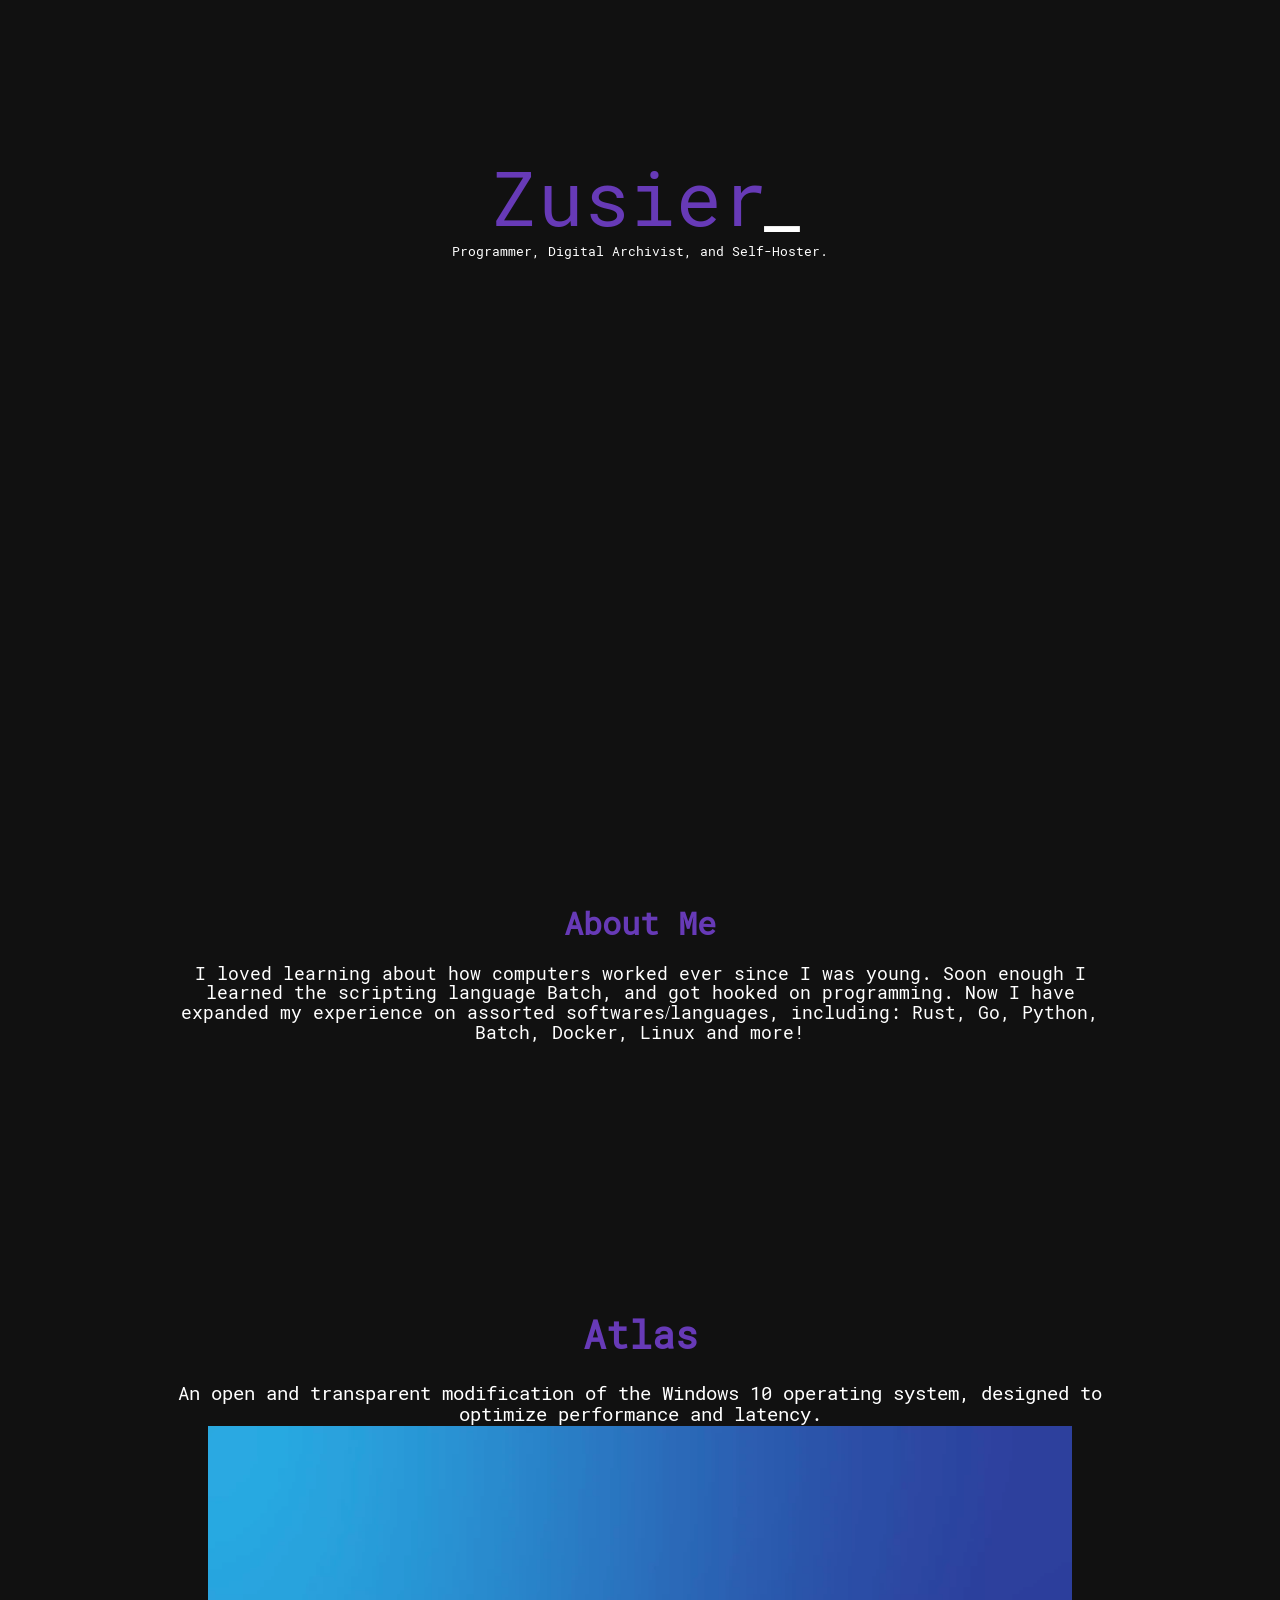
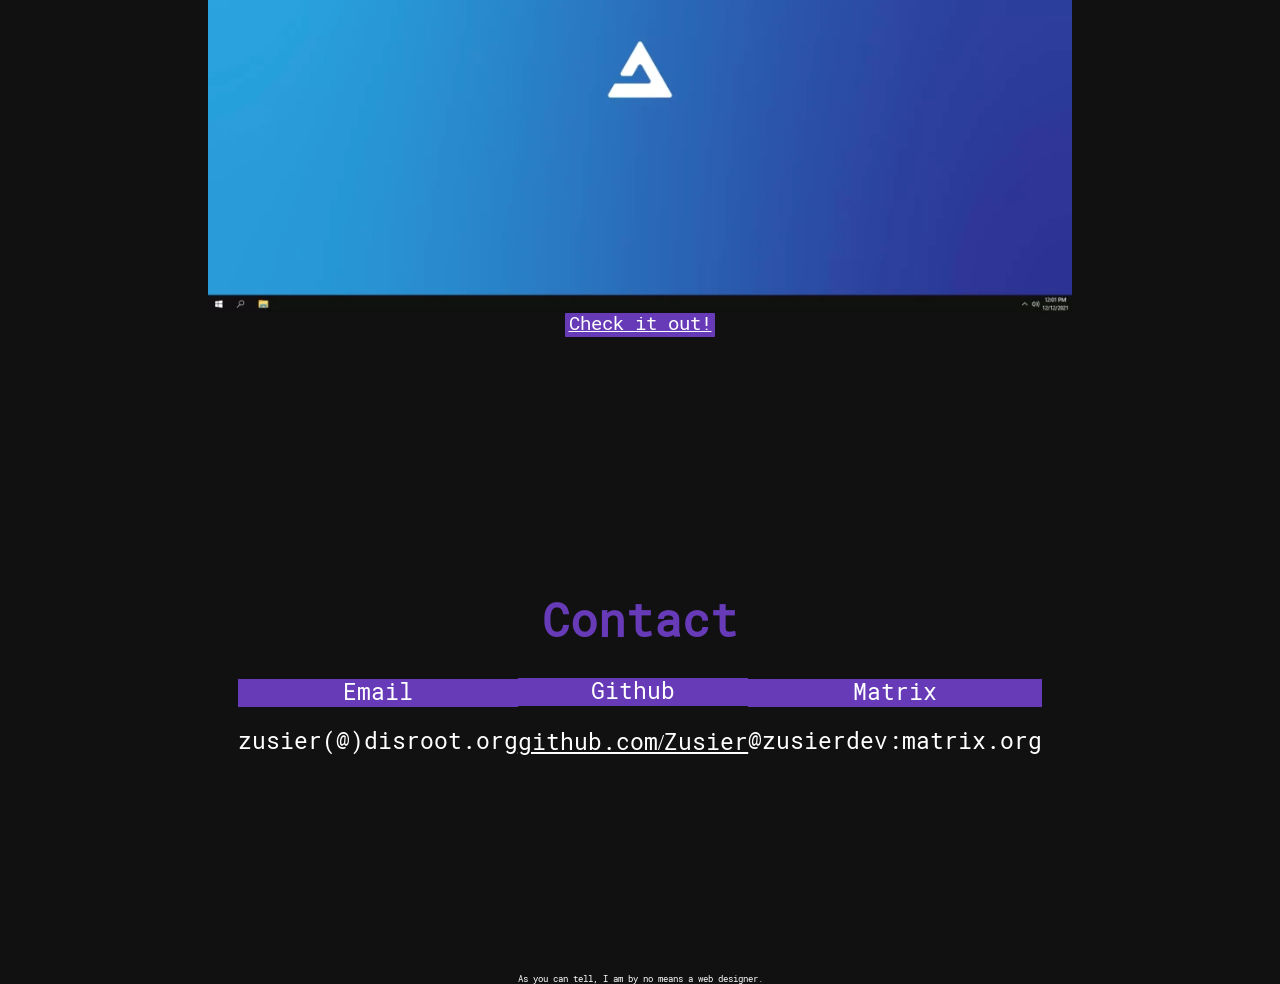
==== index.html @ 77bab75e "Fix preload" ====
<!DOCTYPE html>
<html lang="en" style="--font: 'roboto_monoregular'">
<html>
<head>
    <meta charset="utf-8">
    <meta name="viewport" content="width=device-width, initial-scale=1" />
    <title>Zusier</title>
    <link rel="preload" href="/roboto_mono_regular-webfont.woff2" as="font" type="font/woff2">
    <link rel="stylesheet" href="assets/style.css">
    <script src="assets/cursor.min.js"></script>
    <link rel="icon" type="image/png" sizes="16x16"  href="/favicon-16x16.png">
</head>
<body>
    <t1>
        <div class='console-container'><span id='t1text'></span>
            <div class='consoleunderscore' id='console' style="display: none;">&#95;</div>
            <script src="assets/cursor.min.js"></script>
            <noscript>
                <t1text style="color: #673ab7">Zusier</t1text>
            </noscript>
            <br>
            <descriptiont>Programmer, Digital Archivist, and Self-Hoster.</descriptiont>
        </div>
    </t1>
    <t2>
        <div id="about" class="about">
                <h1 class="about-title">About Me</h1>
                <description>I loved learning about how computers worked ever since I was young. Soon enough I learned
                    the scripting language Batch, and got hooked on programming. Now I have expanded my experience on
                    assorted softwares/languages, including: Rust, Go, Python,
                    Batch, Docker, Linux and more!</description>
        </div>
    </t2>
    <t3>
        <div id="projects" class="projects-section">
            <div class="project-container">
                <div class="about-project" style="display: block;">
                    <h1 class="project-title">Atlas</h1>
                    <p>An open and transparent modification of the Windows 10 operating system, designed to optimize
                        performance and latency.</p>
                </div>
                    <img class="atlas-image" src="assets/images/atlas.webp" alt="Atlas">
                <br>
                <div class="center">
                    <a href="https://github.com/Atlas-OS/Atlas " class="button ">Check it out!</a>
                </div>
            </div>
    </t3>
    <t4 class="contact" id="contact">
            <div class="contact-container">
                    <h1 class="contact-title">Contact</h1>
                <div class="contact-items">
                    <div class="contact-item" id="contact-email">
                        <p class="contact-item-icon">Email</p>
                        <p class="contact-item-text">zusier(@)disroot.org</p>
                    </div>
                    <div class="contact-item" id="contact-git">
                        <p class="contact-item-icon">Github</p>
                        <a class="contact-item-text" href="https://github.com/Zusier">github.com/Zusier</a>
                    </div>
                    <div class="contact-item" id="contact-matrix">
                        <p class="contact-item-icon">Matrix</p>
                        <p class="contact-item-text">@zusierdev:matrix.org</p>
                    </div>
                </div>
            </div>
    </t4>
    <p class="webmeme">As you can tell, I am by no means a web designer.</p>
</body>
---- assets/style.css ----
@font-face {
    font-family: 'roboto_monoregular';
    src: url('roboto_mono_regular-webfont.woff2') format('woff2');
    font-weight: normal;
    font-style: normal;
    font-display: swap;
}

body {
    background: #111;
    color: white;
    font-family: 'roboto_monoregular';
    max-width: 100%;
    margin: auto;
}

.hidden {
    opacity: 0;
}

.console-container {
    font-family: 'roboto_monoregular';
    font-size: 500%;
    text-align: center;
    height: 2em;
    width: 6em;
    display: block;
    position: relative;
    color: white;
    top: 2em;
    bottom: 0;
    left: 0;
    right: 0;
    margin: auto;
    max-width: 100%;
}

.consoleunderscore {
    position: relative;
    right: 0.25em;
    max-width: 100%;
}

#t1text {
    width: -moz-fit-content;
    width: fit-content;
    font-family: 'roboto_monoregular';
    position: relative;
    right: -0.5em;
    max-width: 100%;
    font-size: 95%;
}

.header h1 {
    color: white;
    font-weight: 700;
    font-size: 150%;
    display: inline-block;
    position: relative;
    top: -0.75em;
    left: 0.20em;
    max-width: 100%;
}

.header-items {
    float: right;
    padding-top: 1em;
    max-width: 100%;
    font-size: 125%;
    padding-right: 2em;
}

.header-items a {
    font-size: 125%;
    color: white;
    margin-left: 0.45em;
    margin-right: 0.45em;
    text-decoration: none!important;
    max-width: 100%;
}

.nav-wrap {
    width: 100%;
}

#about {
    background: #111;
    color: #673ab7;
    padding: 0.5em;
    margin-top: 0.5em;
    margin-bottom: 0.5em;
    max-width: 100%;
    font-size: 100%;
    margin: auto;
}

body>t1>div>descriptiont {
    text-align: center;
    font-size: small;
    display: block;
    position: relative;
    color: white;
    top: -0.1em;
    bottom: 0;
    left: 0;
    right: 0;
    margin: auto;
    max-width: 100%;
}

body>t2>div {
    display: block;
    position: relative;
    color: #673ab7;
    text-align: center;
    top: 45em;
    bottom: 0;
    left: 0;
    right: 0;
    margin-left: 25em;
    margin-right: 25em;
    font-size: large;
    max-width: 100%;
    margin: auto;
}

body>t2>div>description {
    width: fit-content;
    max-width: 75%;
    display: inline-block;
    color: white;
    position: relative;
    text-align: center;
    font-size: large;
    margin: auto;
    margin-right: auto;
    margin-left: auto;
    line-height: normal;
}

#projects {
    display: block;
    position: relative;
    color: #673ab7;
    text-align: center;
    top: 50em;
    bottom: 0;
    left: 0;
    right: 0;
    margin-left: 25em;
    margin-right: 25em;
    font-size: larger;
    max-width: 75%;
    width: fit-content;
    margin: auto;
}

.atlas-image {
    display: inline-block;
    max-width: 90%;
    vertical-align: middle;
    margin: auto;
}

#projects>div>div.center>a {
    display: inline-block;
    background-color: #673ab7;
    color: white;
    vertical-align: middle;
    padding-left: 0.2em;
    padding-right: 0.2em;
    padding-top: 0.1em;
    padding-bottom: 0.1em;
    border-radius: 0.05em;
    top: 100em;
    max-width: max-content;
    margin: auto;
}

.about-project>p {
    color: white;
    margin: auto;
    width: fit-content;
}

.contact-items {
    display: flex;
    justify-content: center;
    align-items: center;
    margin: auto;
}

#contact {
    display: block;
    position: relative;
    color: #673ab7;
    text-align: center;
    top: 10em;
    left: 0;
    right: 0;
    font-size: larger;
    margin: auto;
    max-width: 75%;
}

.webmeme {
    color: white;
    font-size: xx-small;
    text-align: center;
    top: 50em;
    position: relative;
    margin: auto;
}

#contact-email {
    color: white;
    margin: auto;
}

#contact-email > p:nth-child(1) {
    background-color: #673ab7;
    color: white;
    padding: 0.05em;
    align-items: center;
    display: block;
    position: relative;
    margin: auto;
    width: auto;
}

#contact-email > p:nth-child(2) {
    padding-top: 1em;
    color: white !important;
    margin: auto;
}

#contact-git {
    color: white;
    margin: auto;
}

#contact-git > p:nth-child(1) {
    background-color: #673ab7;
    color: white;
    padding: 0.05em;
    align-items: center;
    display: block;
    position: relative;
    margin: auto;
    width: auto;
}

.contact-item-text {
    display: block;
    padding-top: 1em !important;
    color: white !important;
    margin: auto;
}

#contact-matrix {
    color: white;
    margin: auto;
}

#contact-matrix > p:nth-child(1) {
    background-color: #673ab7;
    color: white;
    padding: 0.05em;
    align-items: center;
    display: block;
    position: relative;
    margin: auto;
    width: auto;
}

#contact-matrix > p:nth-child(2) {
    padding-top: 1em;
    color: white !important;
    margin: auto;
}

.contact-item {
    display: inline-block;
    vertical-align: middle;
    margin: auto;
}
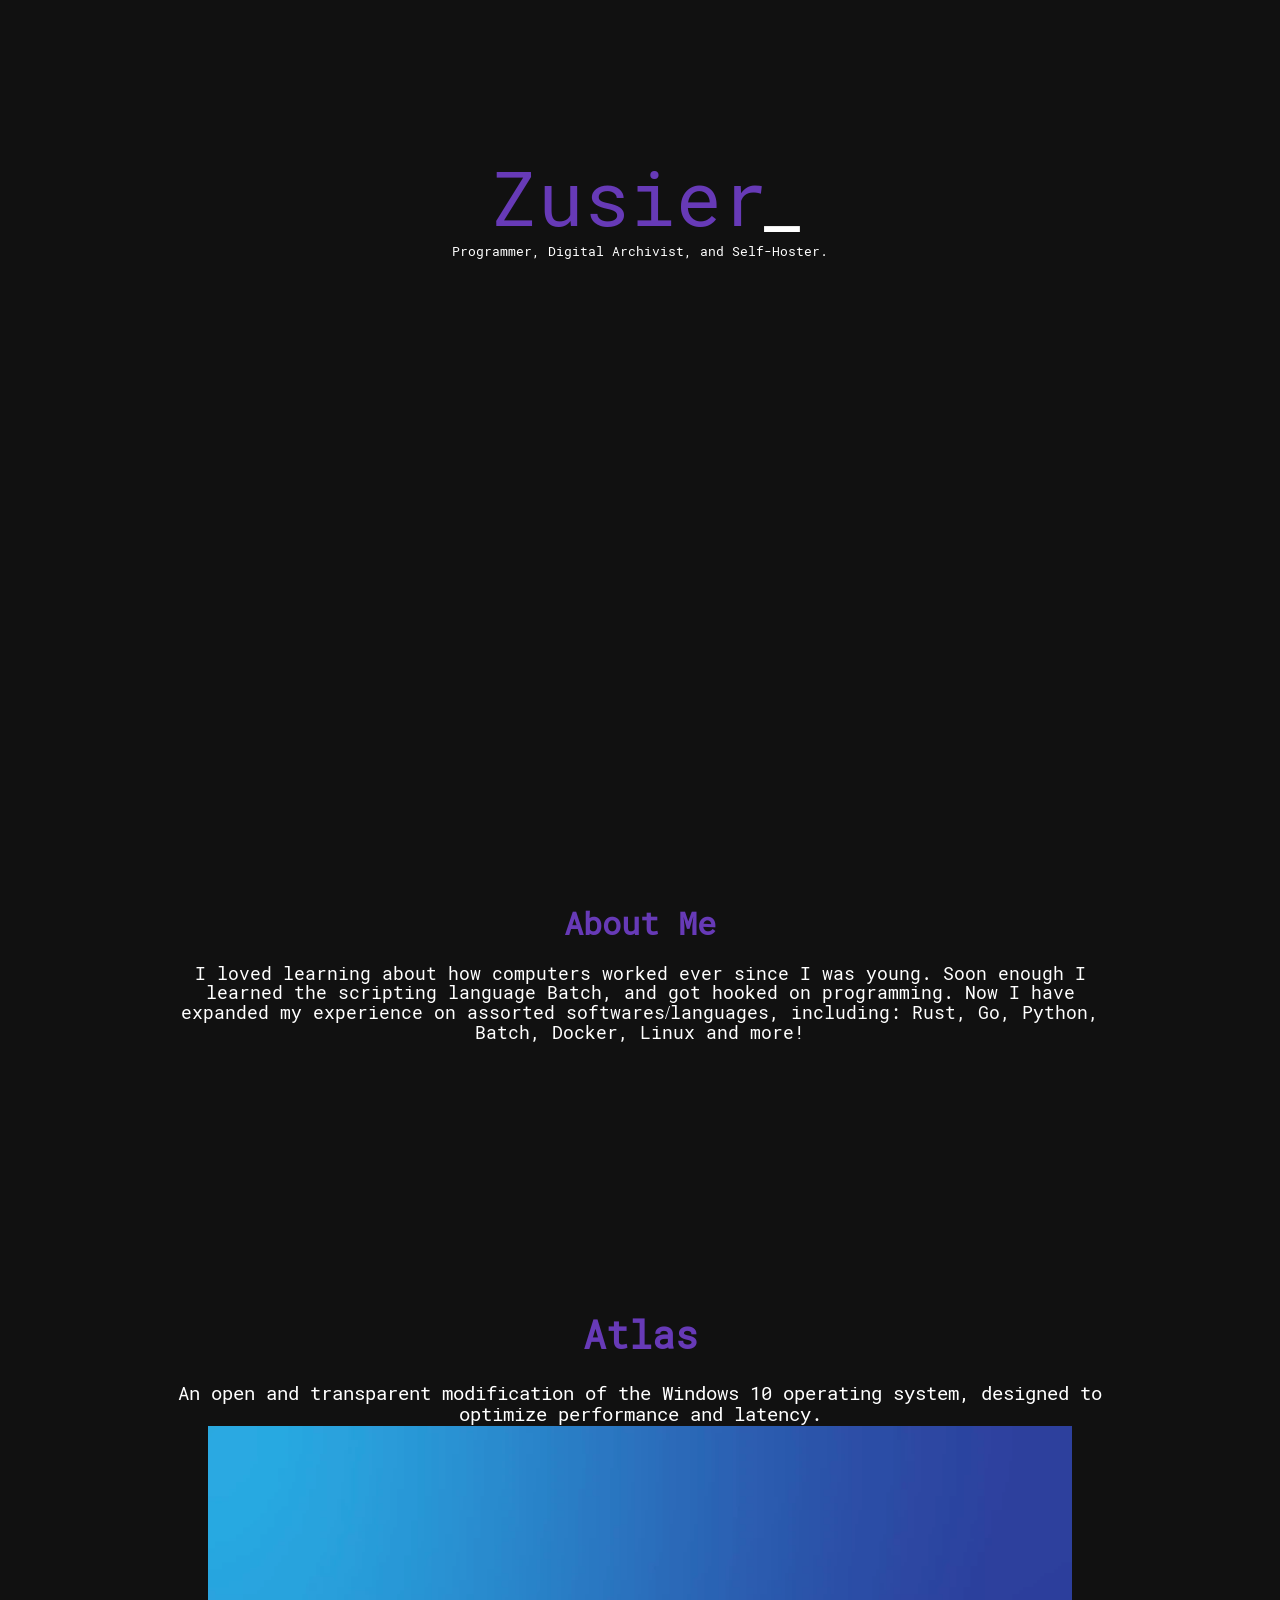
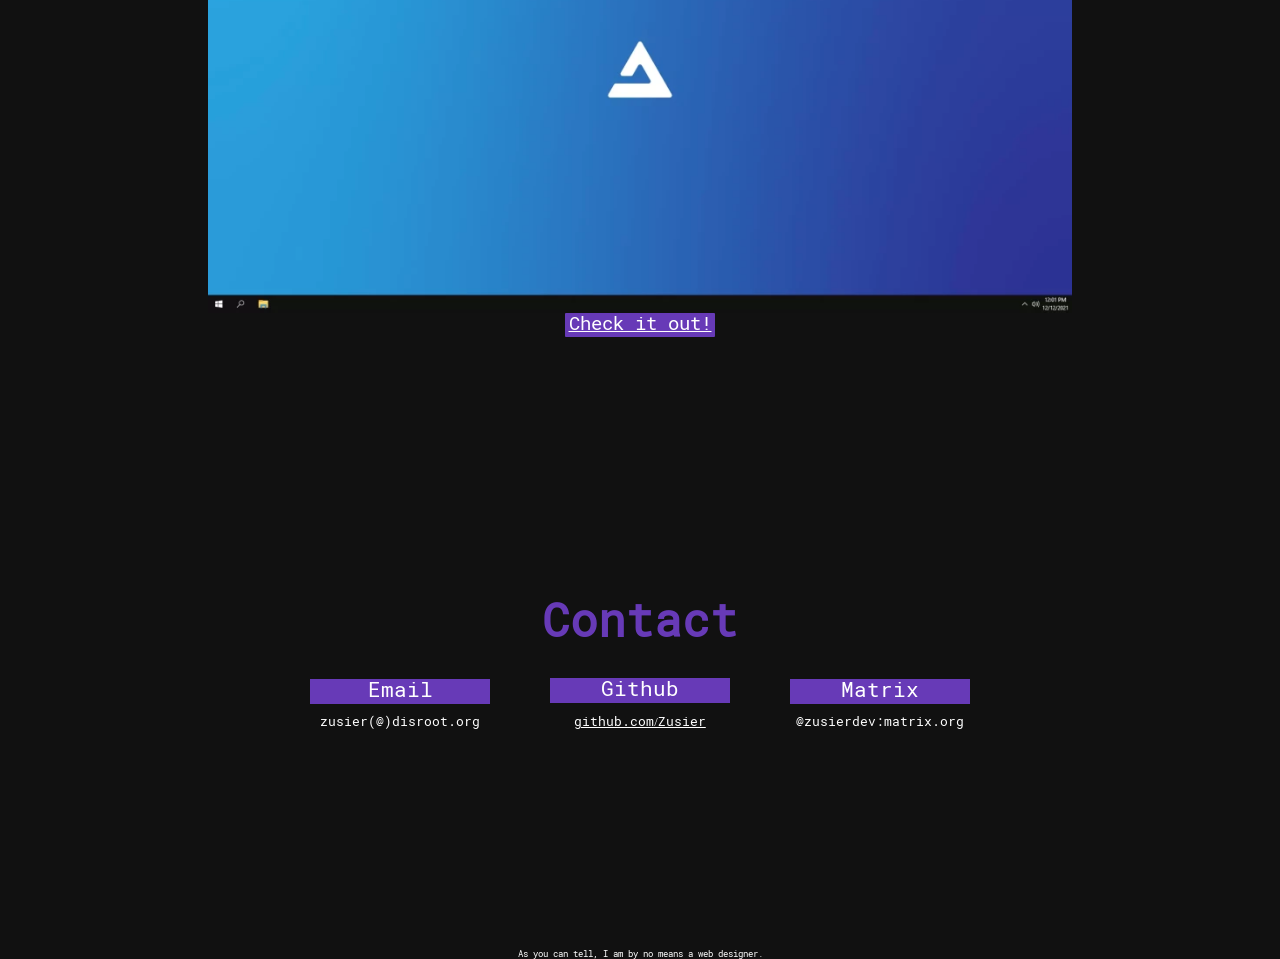
==== commit 4f26b46e: "minify" ====
--- a/index.html
+++ b/index.html
@@ -6,7 +6,7 @@
     <meta name="viewport" content="width=device-width, initial-scale=1" />
     <title>Zusier</title>
     <link rel="preload" href="/roboto_mono_regular-webfont.woff2" as="font" type="font/woff2">
-    <link rel="stylesheet" href="assets/style.css">
+    <link rel="stylesheet" href="assets/style.min.css">
     <script src="assets/cursor.min.js"></script>
     <link rel="icon" type="image/png" sizes="16x16"  href="/favicon-16x16.png">
 </head>
--- a/assets/style.min.css
+++ b/assets/style.min.css
@@ -0,0 +1 @@
+@font-face { font-family: 'roboto_monoregular'; src: url('roboto_mono_regular-webfont.woff2') format('woff2'); font-weight: normal; font-style: normal; font-display: swap; } body { background: #111; color: white; font-family: 'roboto_monoregular'; max-width: 100%; margin: auto; } .hidden { opacity: 0; } .console-container { font-family: 'roboto_monoregular'; font-size: 500%; text-align: center; height: 2em; width: 6em; display: block; position: relative; color: white; top: 2em; bottom: 0; left: 0; right: 0; margin: auto; max-width: 100%; } .consoleunderscore { position: relative; right: 0.25em; max-width: 100%; } #t1text { width: -moz-fit-content; width: fit-content; font-family: 'roboto_monoregular'; position: relative; right: -0.5em; max-width: 100%; font-size: 95%; } .header h1 { color: white; font-weight: 700; font-size: 150%; display: inline-block; position: relative; top: -0.75em; left: 0.20em; max-width: 100%; } .header-items { float: right; padding-top: 1em; max-width: 100%; font-size: 125%; padding-right: 2em; } .header-items a { font-size: 125%; color: white; margin-left: 0.45em; margin-right: 0.45em; text-decoration: none!important; max-width: 100%; } .nav-wrap { width: 100%; } #about { background: #111; color: #673ab7; padding: 0.5em; margin-top: 0.5em; margin-bottom: 0.5em; max-width: 100%; font-size: 100%; margin: auto; } body>t1>div>descriptiont { text-align: center; font-size: small; display: block; position: relative; color: white; top: -0.1em; bottom: 0; left: 0; right: 0; margin: auto; max-width: 100%; } body>t2>div { display: block; position: relative; color: #673ab7; text-align: center; top: 45em; bottom: 0; left: 0; right: 0; margin-left: 25em; margin-right: 25em; font-size: large; max-width: 100%; margin: auto; } body>t2>div>description { width: fit-content; max-width: 75%; display: inline-block; color: white; position: relative; text-align: center; font-size: large; margin: auto; margin-right: auto; margin-left: auto; line-height: normal; } #projects { display: block; position: relative; color: #673ab7; text-align: center; top: 50em; bottom: 0; left: 0; right: 0; font-size: larger; max-width: 75%; width: fit-content; margin: auto; } .atlas-image { display: inline-block; max-width: 90%; vertical-align: middle; margin: auto; } #projects>div>div.center>a { display: inline-block; background-color: #673ab7; color: white; vertical-align: middle; padding-left: 0.2em; padding-right: 0.2em; padding-top: 0.1em; padding-bottom: 0.1em; border-radius: 0.05em; top: 100em; max-width: max-content; margin: auto; } .about-project>p { color: white; margin: auto; width: fit-content; } .contact-items { display: flex; justify-content: center; align-items: center; margin: auto; } #contact { display: block; position: relative; color: #673ab7; top: 10em; left: 0; right: 0; font-size: larger; margin: auto; max-width: 75%; } .webmeme { color: white; font-size: xx-small; text-align: center; top: 50em; position: relative; margin: auto; } #contact-email { color: white; margin: auto; } #contact-email > p:nth-child(1) { background-color: #673ab7; color: white; padding: 0.05em; align-items: center; display: block; position: relative; margin: auto; } #contact-email > p:nth-child(2) { padding-top: 1em; color: white !important; margin: auto; } #contact-git { color: white; margin: auto; } #contact-git > p:nth-child(1) { background-color: #673ab7; color: white; padding: 0.05em; align-items: center; display: block; position: relative; margin: auto; } .contact-item-text { display: block; padding-top: 1em !important; color: white; margin: auto; font-size: 55%; text-align: center; align-self: center; } .contact-item-icon { display: block; color: white; margin: auto; font-size: 90%; text-align: center; align-self: center; } #contact-matrix { color: white; margin: auto; } #contact-matrix > p:nth-child(1) { background-color: #673ab7; color: white; padding: 0.05em; align-items: center; display: block; margin: auto; } #contact-matrix > p:nth-child(2) { padding-top: 1em; color: white !important; margin: auto; } .contact-item { display: inline-block; vertical-align: middle; margin: auto; width: 25%; }
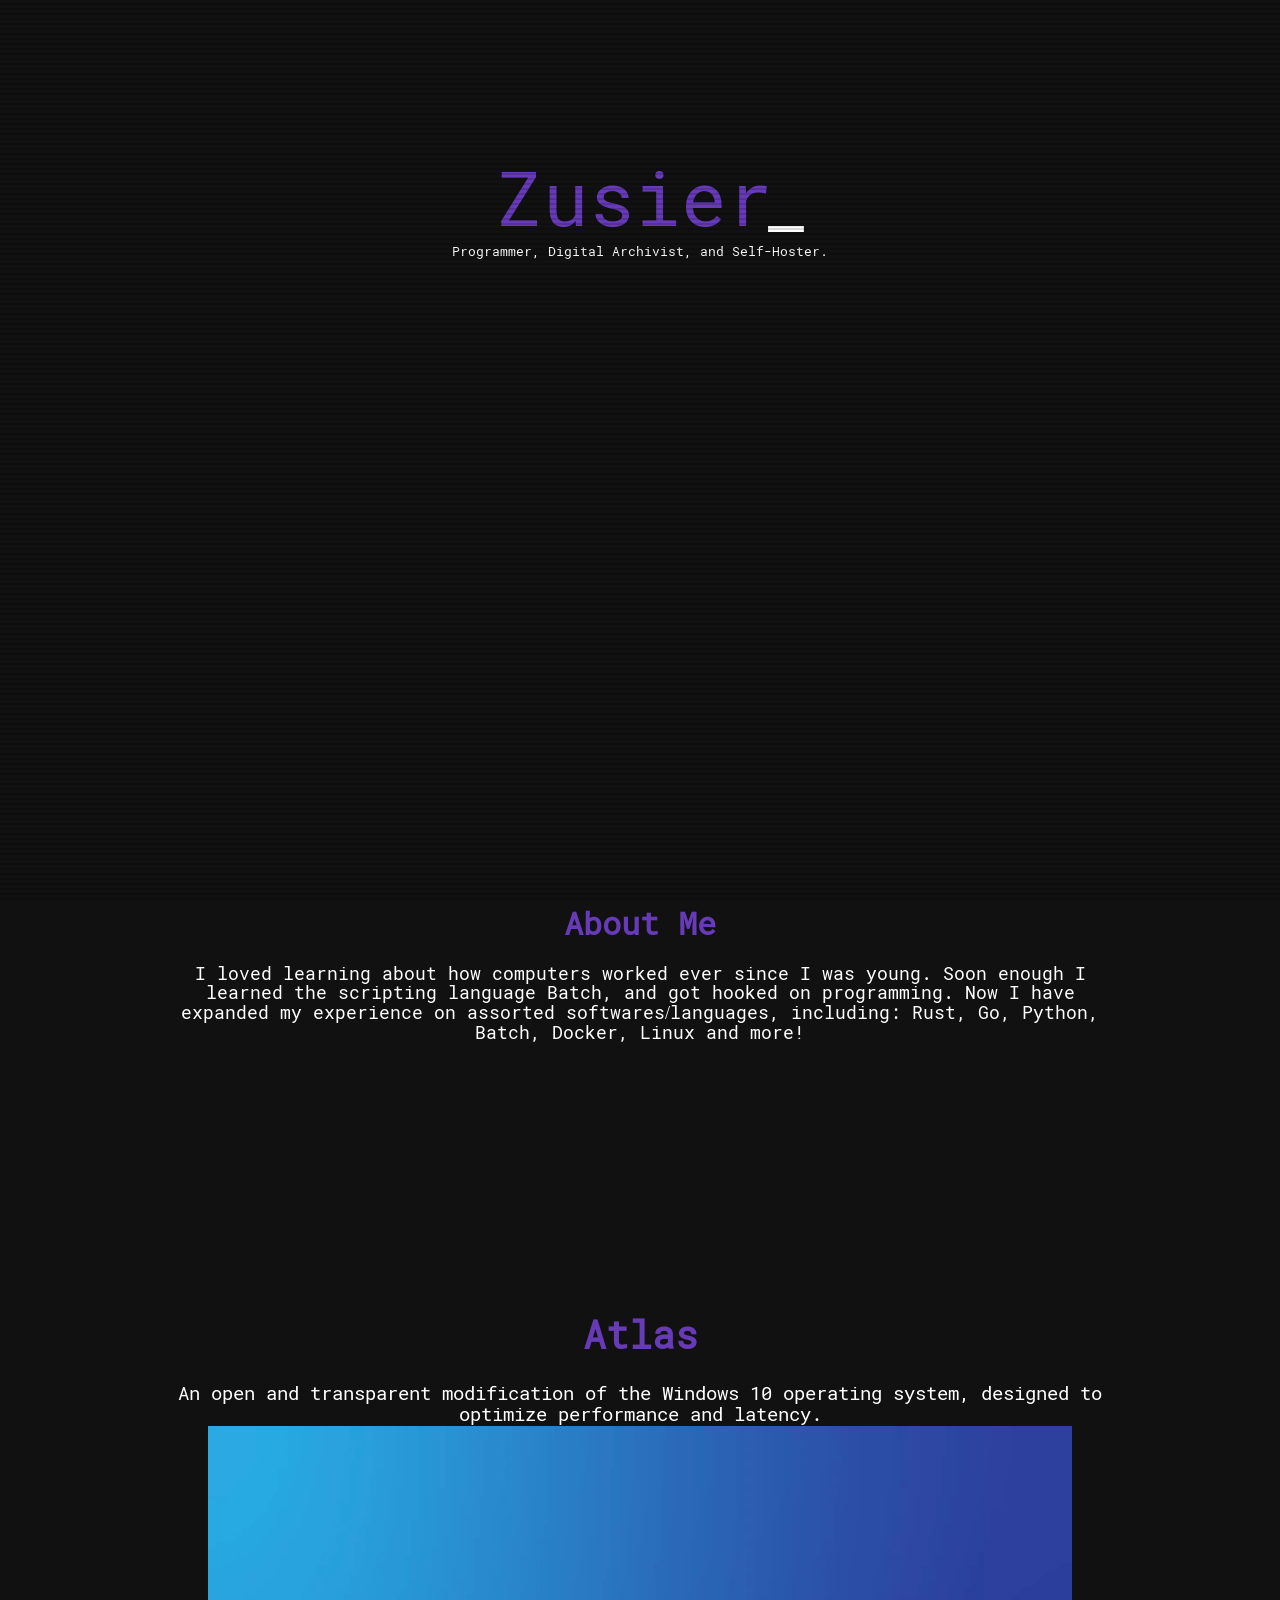
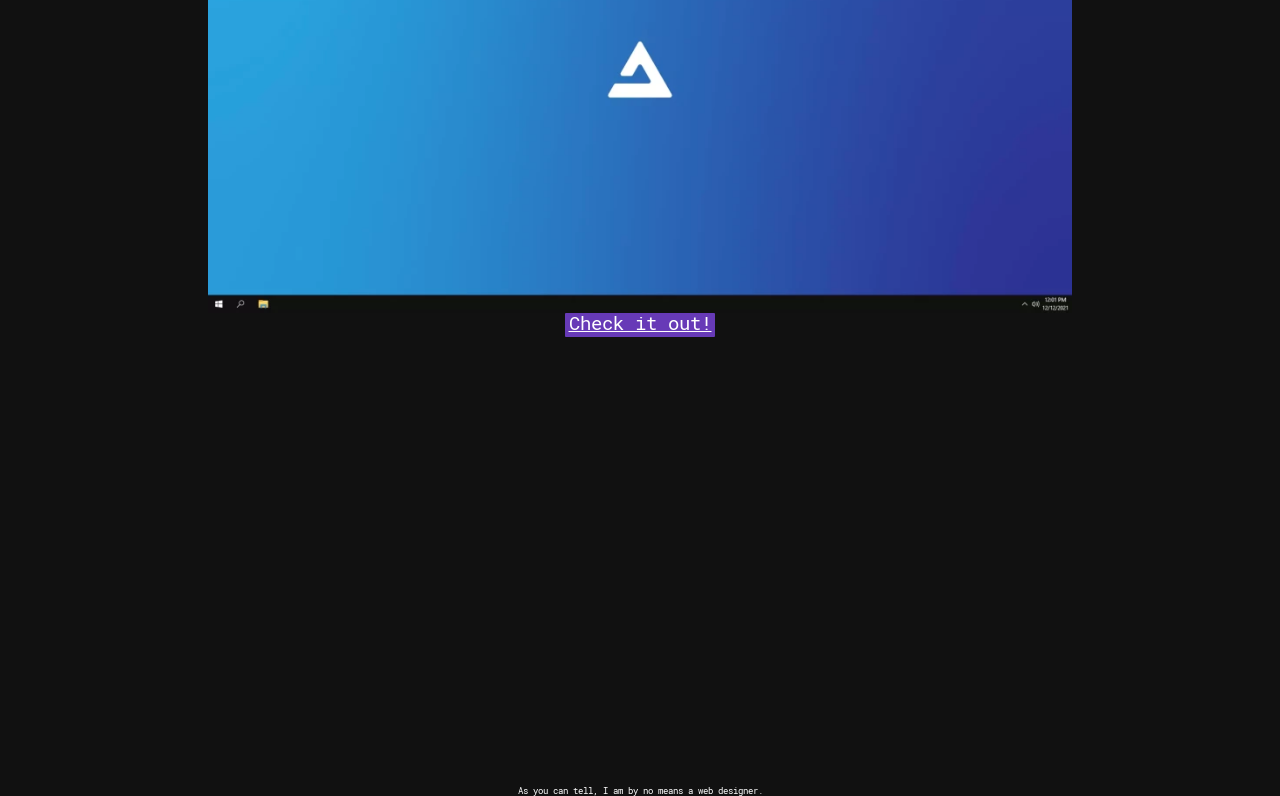
==== commit 33c60ec5: "Remove javascript" ====
--- a/index.html
+++ b/index.html
@@ -1,69 +1,18 @@
 <!DOCTYPE html>
 <html lang="en" style="--font: 'roboto_monoregular'">
-<html>
 <head>
     <meta charset="utf-8">
     <meta name="viewport" content="width=device-width, initial-scale=1" />
     <title>Zusier</title>
     <link rel="preload" href="/roboto_mono_regular-webfont.woff2" as="font" type="font/woff2">
     <link rel="stylesheet" href="assets/style.min.css">
-    <script src="assets/cursor.min.js"></script>
     <link rel="icon" type="image/png" sizes="16x16"  href="/favicon-16x16.png">
 </head>
 <body>
-    <t1>
-        <div class='console-container'><span id='t1text'></span>
-            <div class='consoleunderscore' id='console' style="display: none;">&#95;</div>
-            <script src="assets/cursor.min.js"></script>
-            <noscript>
-                <t1text style="color: #673ab7">Zusier</t1text>
-            </noscript>
-            <br>
-            <descriptiont>Programmer, Digital Archivist, and Self-Hoster.</descriptiont>
-        </div>
-    </t1>
-    <t2>
-        <div id="about" class="about">
-                <h1 class="about-title">About Me</h1>
-                <description>I loved learning about how computers worked ever since I was young. Soon enough I learned
-                    the scripting language Batch, and got hooked on programming. Now I have expanded my experience on
-                    assorted softwares/languages, including: Rust, Go, Python,
-                    Batch, Docker, Linux and more!</description>
-        </div>
-    </t2>
-    <t3>
-        <div id="projects" class="projects-section">
-            <div class="project-container">
-                <div class="about-project" style="display: block;">
-                    <h1 class="project-title">Atlas</h1>
-                    <p>An open and transparent modification of the Windows 10 operating system, designed to optimize
-                        performance and latency.</p>
-                </div>
-                    <img class="atlas-image" src="assets/images/atlas.webp" alt="Atlas">
-                <br>
-                <div class="center">
-                    <a href="https://github.com/Atlas-OS/Atlas " class="button ">Check it out!</a>
-                </div>
-            </div>
-    </t3>
-    <t4 class="contact" id="contact">
-            <div class="contact-container">
-                    <h1 class="contact-title">Contact</h1>
-                <div class="contact-items">
-                    <div class="contact-item" id="contact-email">
-                        <p class="contact-item-icon">Email</p>
-                        <p class="contact-item-text">zusier(@)disroot.org</p>
-                    </div>
-                    <div class="contact-item" id="contact-git">
-                        <p class="contact-item-icon">Github</p>
-                        <a class="contact-item-text" href="https://github.com/Zusier">github.com/Zusier</a>
-                    </div>
-                    <div class="contact-item" id="contact-matrix">
-                        <p class="contact-item-icon">Matrix</p>
-                        <p class="contact-item-text">@zusierdev:matrix.org</p>
-                    </div>
-                </div>
-            </div>
-    </t4>
+    <t1><div class='console-container'><span id='t1text'></span>
+        <t1text style="color: #673ab7">Zusier</t1text><div class='consoleunderscore'>&#95;</div><br><descriptiont>Programmer, Digital Archivist, and Self-Hoster.</descriptiont></div></t1>
+    <t2><div id="about" class="about"><h1 class="about-title">About Me</h1><description>I loved learning about how computers worked ever since I was young. Soon enough I learned the scripting language Batch, and got hooked on programming. Now I have expanded my experience on assorted softwares/languages, including: Rust, Go, Python, Batch, Docker, Linux and more!</description></div></t2>
+    <t3><div id="projects" class="projects-section"><div class="project-container"><div class="about-project" style="display: block;"><h1 class="project-title">Atlas</h1><p>An open and transparent modification of the Windows 10 operating system, designed to optimize performance and latency.</p></div><img class="atlas-image" src="assets/images/atlas.webp" alt="Atlas"><br><div class="center"><a href="https://github.com/Atlas-OS/Atlas " class="button ">Check it out!</a></div></div></t3>
     <p class="webmeme">As you can tell, I am by no means a web designer.</p>
-</body>+</body>
+</html>
--- a/assets/style.min.css
+++ b/assets/style.min.css
@@ -1 +1 @@
-@font-face { font-family: 'roboto_monoregular'; src: url('roboto_mono_regular-webfont.woff2') format('woff2'); font-weight: normal; font-style: normal; font-display: swap; } body { background: #111; color: white; font-family: 'roboto_monoregular'; max-width: 100%; margin: auto; } .hidden { opacity: 0; } .console-container { font-family: 'roboto_monoregular'; font-size: 500%; text-align: center; height: 2em; width: 6em; display: block; position: relative; color: white; top: 2em; bottom: 0; left: 0; right: 0; margin: auto; max-width: 100%; } .consoleunderscore { position: relative; right: 0.25em; max-width: 100%; } #t1text { width: -moz-fit-content; width: fit-content; font-family: 'roboto_monoregular'; position: relative; right: -0.5em; max-width: 100%; font-size: 95%; } .header h1 { color: white; font-weight: 700; font-size: 150%; display: inline-block; position: relative; top: -0.75em; left: 0.20em; max-width: 100%; } .header-items { float: right; padding-top: 1em; max-width: 100%; font-size: 125%; padding-right: 2em; } .header-items a { font-size: 125%; color: white; margin-left: 0.45em; margin-right: 0.45em; text-decoration: none!important; max-width: 100%; } .nav-wrap { width: 100%; } #about { background: #111; color: #673ab7; padding: 0.5em; margin-top: 0.5em; margin-bottom: 0.5em; max-width: 100%; font-size: 100%; margin: auto; } body>t1>div>descriptiont { text-align: center; font-size: small; display: block; position: relative; color: white; top: -0.1em; bottom: 0; left: 0; right: 0; margin: auto; max-width: 100%; } body>t2>div { display: block; position: relative; color: #673ab7; text-align: center; top: 45em; bottom: 0; left: 0; right: 0; margin-left: 25em; margin-right: 25em; font-size: large; max-width: 100%; margin: auto; } body>t2>div>description { width: fit-content; max-width: 75%; display: inline-block; color: white; position: relative; text-align: center; font-size: large; margin: auto; margin-right: auto; margin-left: auto; line-height: normal; } #projects { display: block; position: relative; color: #673ab7; text-align: center; top: 50em; bottom: 0; left: 0; right: 0; font-size: larger; max-width: 75%; width: fit-content; margin: auto; } .atlas-image { display: inline-block; max-width: 90%; vertical-align: middle; margin: auto; } #projects>div>div.center>a { display: inline-block; background-color: #673ab7; color: white; vertical-align: middle; padding-left: 0.2em; padding-right: 0.2em; padding-top: 0.1em; padding-bottom: 0.1em; border-radius: 0.05em; top: 100em; max-width: max-content; margin: auto; } .about-project>p { color: white; margin: auto; width: fit-content; } .contact-items { display: flex; justify-content: center; align-items: center; margin: auto; } #contact { display: block; position: relative; color: #673ab7; top: 10em; left: 0; right: 0; font-size: larger; margin: auto; max-width: 75%; } .webmeme { color: white; font-size: xx-small; text-align: center; top: 50em; position: relative; margin: auto; } #contact-email { color: white; margin: auto; } #contact-email > p:nth-child(1) { background-color: #673ab7; color: white; padding: 0.05em; align-items: center; display: block; position: relative; margin: auto; } #contact-email > p:nth-child(2) { padding-top: 1em; color: white !important; margin: auto; } #contact-git { color: white; margin: auto; } #contact-git > p:nth-child(1) { background-color: #673ab7; color: white; padding: 0.05em; align-items: center; display: block; position: relative; margin: auto; } .contact-item-text { display: block; padding-top: 1em !important; color: white; margin: auto; font-size: 55%; text-align: center; align-self: center; } .contact-item-icon { display: block; color: white; margin: auto; font-size: 90%; text-align: center; align-self: center; } #contact-matrix { color: white; margin: auto; } #contact-matrix > p:nth-child(1) { background-color: #673ab7; color: white; padding: 0.05em; align-items: center; display: block; margin: auto; } #contact-matrix > p:nth-child(2) { padding-top: 1em; color: white !important; margin: auto; } .contact-item { display: inline-block; vertical-align: middle; margin: auto; width: 25%; }+@font-face { font-family: 'roboto_monoregular'; src: url('roboto_mono_regular-webfont.woff2') format('woff2'); font-weight: normal; font-style: normal; font-display: swap; } body { background: #111; color: white; font-family: 'roboto_monoregular'; max-width: 100%; margin: auto; } .hidden { opacity: 0; } .console-container { font-family: 'roboto_monoregular'; font-size: 500%; text-align: center; height: 2em; width: 6em; display: block; position: relative; color: white; top: 2em; bottom: 0; left: 0; right: 0; margin: auto; max-width: 100%; } .consoleunderscore { position: relative; left: 0.1em; max-width: 100%; display: inline-block; animation: blinking 1s linear infinite; } @keyframes blinking { 0% { opacity: 1; } 49% { opacity: 1; } 50% { opacity: 0; } 100% { opacity: 0; } } t1text { width: -moz-fit-content; width: fit-content; font-family: 'roboto_monoregular'; position: relative; right: -0.25em; font-size: 95%; } .header h1 { color: white; font-weight: 700; font-size: 150%; display: inline-block; position: relative; top: -0.75em; left: 0.20em; max-width: 100%; } .header-items { float: right; padding-top: 1em; max-width: 100%; font-size: 125%; padding-right: 2em; } .header-items a { font-size: 125%; color: white; margin-left: 0.45em; margin-right: 0.45em; text-decoration: none!important; max-width: 100%; } .nav-wrap { width: 100%; } #about { background: #111; color: #673ab7; padding: 0.5em; margin-top: 0.5em; margin-bottom: 0.5em; max-width: 100%; font-size: 100%; margin: auto; } body>t1>div>descriptiont { text-align: center; font-size: small; display: block; position: relative; color: white; top: -0.1em; bottom: 0; left: 0; right: 0; margin: auto; max-width: 100%; } body>t2>div { display: block; position: relative; color: #673ab7; text-align: center; top: 45em; bottom: 0; left: 0; right: 0; margin-left: 25em; margin-right: 25em; font-size: large; max-width: 100%; margin: auto; } body>t2>div>description { width: fit-content; max-width: 75%; display: inline-block; color: white; position: relative; text-align: center; font-size: large; margin: auto; margin-right: auto; margin-left: auto; line-height: normal; } #projects { display: block; position: relative; color: #673ab7; text-align: center; top: 50em; bottom: 0; left: 0; right: 0; font-size: larger; max-width: 75%; width: fit-content; margin: auto; } .atlas-image { display: inline-block; max-width: 90%; vertical-align: middle; margin: auto; } #projects>div>div.center>a { display: inline-block; background-color: #673ab7; color: white; vertical-align: middle; padding-left: 0.2em; padding-right: 0.2em; padding-top: 0.1em; padding-bottom: 0.1em; border-radius: 0.05em; top: 100em; max-width: max-content; margin: auto; } .about-project>p { color: white; margin: auto; width: fit-content; } .webmeme { color: white; font-size: xx-small; text-align: center; top: 50em; position: relative; margin: auto; } body::before{ /* scanline effect, credits Cyuucat */ content: ""; display: block; position: fixed; top: 0; left: 0; bottom: 0; right: 0; background: linear-gradient(rgba(20, 20, 20, 0) 66%, rgba(0, 0, 0, 0.15) 33%); background-size: 100% 5px; z-index: 9999; pointer-events: none; animation: scanlines-anim 1.0s linear infinite; } @keyframes scanlines-anim{ 0% { background-position: 0px 0px; } 100% { background-position: 0px 15px; } } @media only screen and (orientation: portrait){ body::before{ background-size: 100% 4px;}}
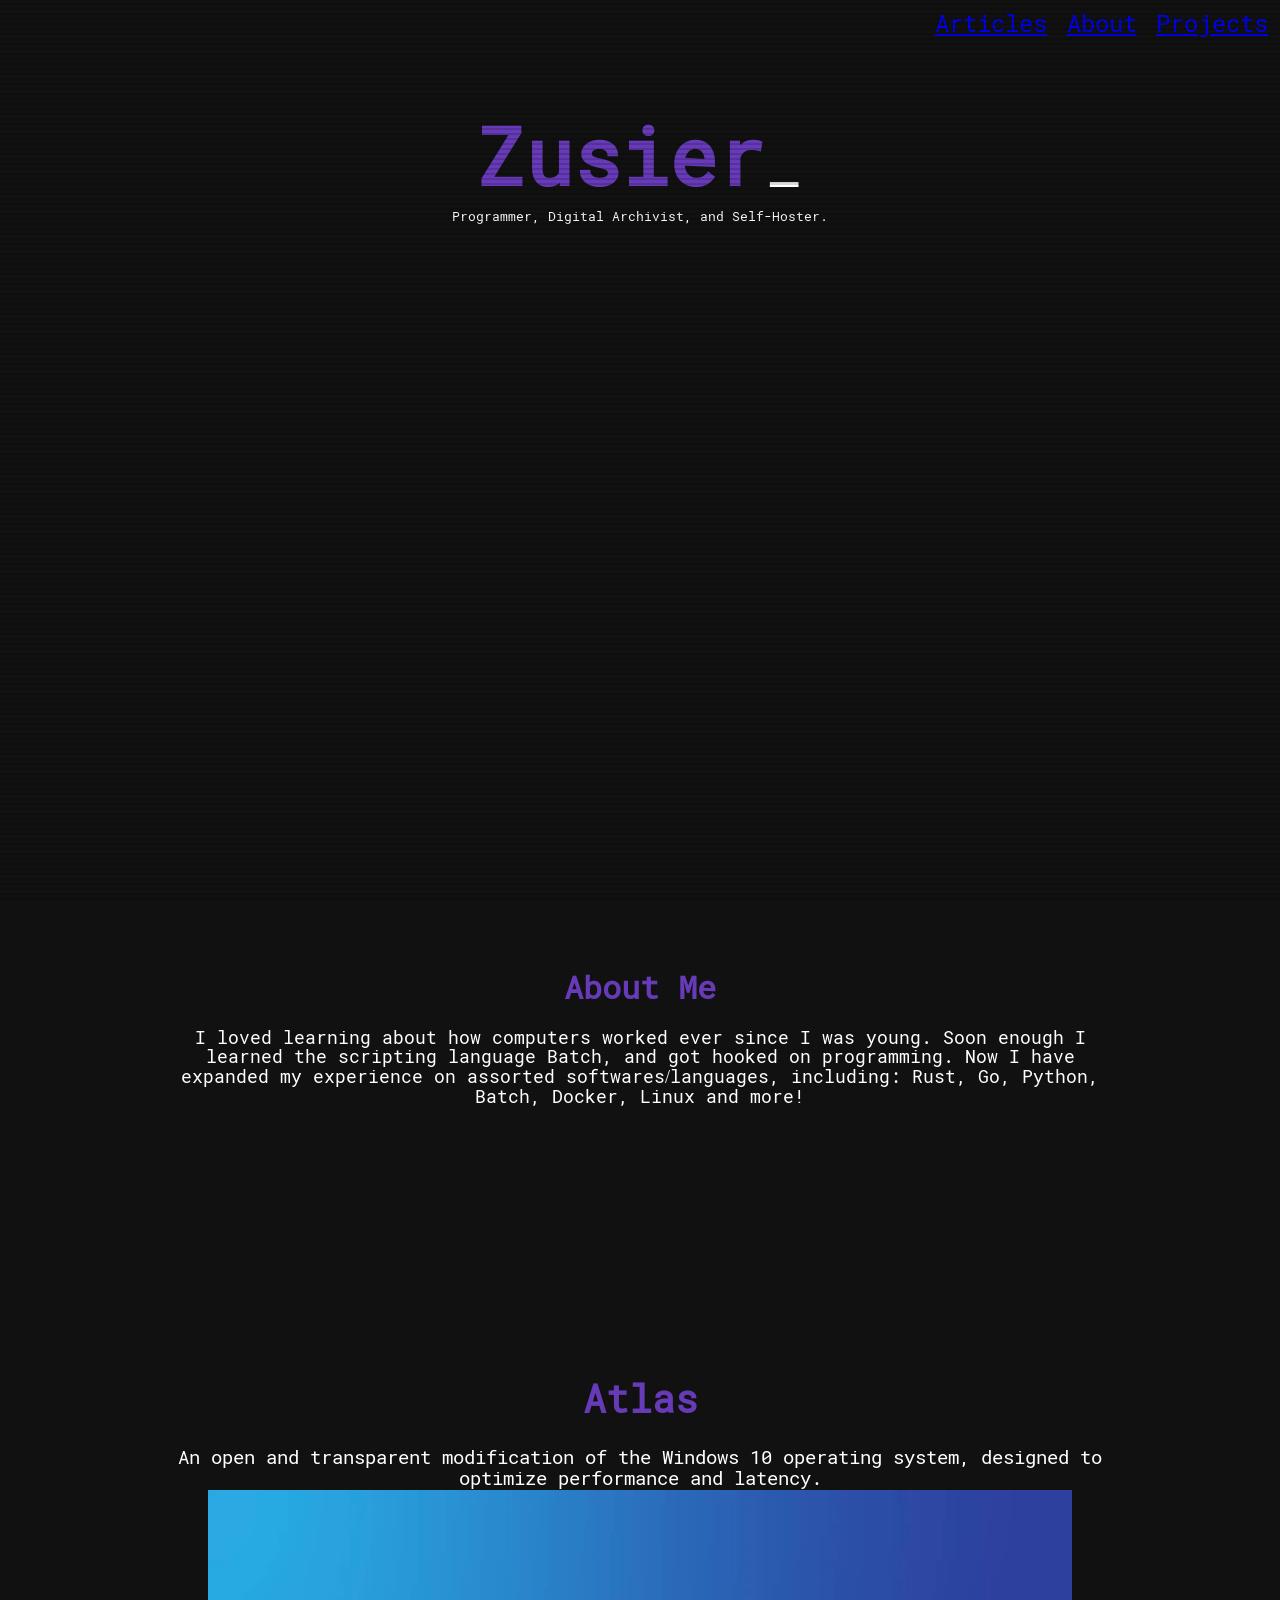
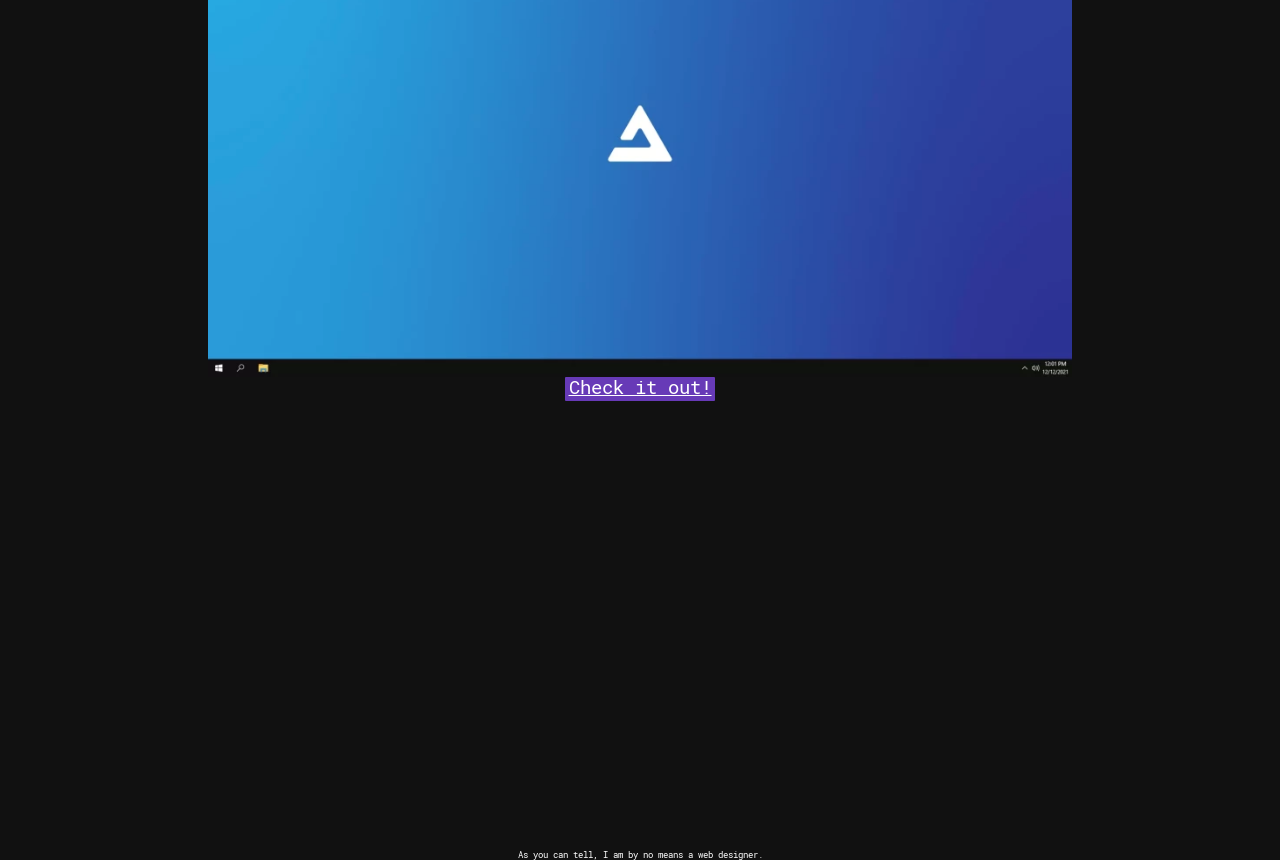
==== commit 1cddc899: "add navbar" ====
--- a/index.html
+++ b/index.html
@@ -9,10 +9,12 @@
     <link rel="icon" type="image/png" sizes="16x16"  href="/favicon-16x16.png">
 </head>
 <body>
-    <t1><div class='console-container'><span id='t1text'></span>
-        <t1text style="color: #673ab7">Zusier</t1text><div class='consoleunderscore'>&#95;</div><br><descriptiont>Programmer, Digital Archivist, and Self-Hoster.</descriptiont></div></t1>
-    <t2><div id="about" class="about"><h1 class="about-title">About Me</h1><description>I loved learning about how computers worked ever since I was young. Soon enough I learned the scripting language Batch, and got hooked on programming. Now I have expanded my experience on assorted softwares/languages, including: Rust, Go, Python, Batch, Docker, Linux and more!</description></div></t2>
-    <t3><div id="projects" class="projects-section"><div class="project-container"><div class="about-project" style="display: block;"><h1 class="project-title">Atlas</h1><p>An open and transparent modification of the Windows 10 operating system, designed to optimize performance and latency.</p></div><img class="atlas-image" src="assets/images/atlas.webp" alt="Atlas"><br><div class="center"><a href="https://github.com/Atlas-OS/Atlas " class="button ">Check it out!</a></div></div></t3>
+    <div class="navbar"><div class="navbar-container"><div class="navbar-links">
+        <a href="/blog">Articles</a><a href="#about">About</a><a href="#projects">Projects</a></div></div></div>
+    <t1><div class='console-container'>
+        <div class='title-container'><t1text style="color: #673ab7">Zusier</t1text><div class='consoleunderscore'>&#95;</div></div><br><descriptiont>Programmer, Digital Archivist, and Self-Hoster.</descriptiont></div></t1>
+    <t2><div href='#about' id="about" class="about"><h1 class="about-title">About Me</h1><description>I loved learning about how computers worked ever since I was young. Soon enough I learned the scripting language Batch, and got hooked on programming. Now I have expanded my experience on assorted softwares/languages, including: Rust, Go, Python, Batch, Docker, Linux and more!</description></div></t2>
+    <t3><div href='projects' id="projects" class="projects-section"><div class="project-container"><div class="about-project" style="display: block;"><h1 class="project-title">Atlas</h1><p>An open and transparent modification of the Windows 10 operating system, designed to optimize performance and latency.</p></div><img class="atlas-image" src="assets/images/atlas.webp" alt="Atlas"><br><div class="center"><a href="https://github.com/Atlas-OS/Atlas " class="button ">Check it out!</a></div></div></t3>
     <p class="webmeme">As you can tell, I am by no means a web designer.</p>
 </body>
 </html>
--- a/assets/style.min.css
+++ b/assets/style.min.css
@@ -1 +1 @@
-@font-face { font-family: 'roboto_monoregular'; src: url('roboto_mono_regular-webfont.woff2') format('woff2'); font-weight: normal; font-style: normal; font-display: swap; } body { background: #111; color: white; font-family: 'roboto_monoregular'; max-width: 100%; margin: auto; } .hidden { opacity: 0; } .console-container { font-family: 'roboto_monoregular'; font-size: 500%; text-align: center; height: 2em; width: 6em; display: block; position: relative; color: white; top: 2em; bottom: 0; left: 0; right: 0; margin: auto; max-width: 100%; } .consoleunderscore { position: relative; left: 0.1em; max-width: 100%; display: inline-block; animation: blinking 1s linear infinite; } @keyframes blinking { 0% { opacity: 1; } 49% { opacity: 1; } 50% { opacity: 0; } 100% { opacity: 0; } } t1text { width: -moz-fit-content; width: fit-content; font-family: 'roboto_monoregular'; position: relative; right: -0.25em; font-size: 95%; } .header h1 { color: white; font-weight: 700; font-size: 150%; display: inline-block; position: relative; top: -0.75em; left: 0.20em; max-width: 100%; } .header-items { float: right; padding-top: 1em; max-width: 100%; font-size: 125%; padding-right: 2em; } .header-items a { font-size: 125%; color: white; margin-left: 0.45em; margin-right: 0.45em; text-decoration: none!important; max-width: 100%; } .nav-wrap { width: 100%; } #about { background: #111; color: #673ab7; padding: 0.5em; margin-top: 0.5em; margin-bottom: 0.5em; max-width: 100%; font-size: 100%; margin: auto; } body>t1>div>descriptiont { text-align: center; font-size: small; display: block; position: relative; color: white; top: -0.1em; bottom: 0; left: 0; right: 0; margin: auto; max-width: 100%; } body>t2>div { display: block; position: relative; color: #673ab7; text-align: center; top: 45em; bottom: 0; left: 0; right: 0; margin-left: 25em; margin-right: 25em; font-size: large; max-width: 100%; margin: auto; } body>t2>div>description { width: fit-content; max-width: 75%; display: inline-block; color: white; position: relative; text-align: center; font-size: large; margin: auto; margin-right: auto; margin-left: auto; line-height: normal; } #projects { display: block; position: relative; color: #673ab7; text-align: center; top: 50em; bottom: 0; left: 0; right: 0; font-size: larger; max-width: 75%; width: fit-content; margin: auto; } .atlas-image { display: inline-block; max-width: 90%; vertical-align: middle; margin: auto; } #projects>div>div.center>a { display: inline-block; background-color: #673ab7; color: white; vertical-align: middle; padding-left: 0.2em; padding-right: 0.2em; padding-top: 0.1em; padding-bottom: 0.1em; border-radius: 0.05em; top: 100em; max-width: max-content; margin: auto; } .about-project>p { color: white; margin: auto; width: fit-content; } .webmeme { color: white; font-size: xx-small; text-align: center; top: 50em; position: relative; margin: auto; } body::before{ /* scanline effect, credits Cyuucat */ content: ""; display: block; position: fixed; top: 0; left: 0; bottom: 0; right: 0; background: linear-gradient(rgba(20, 20, 20, 0) 66%, rgba(0, 0, 0, 0.15) 33%); background-size: 100% 5px; z-index: 9999; pointer-events: none; animation: scanlines-anim 1.0s linear infinite; } @keyframes scanlines-anim{ 0% { background-position: 0px 0px; } 100% { background-position: 0px 15px; } } @media only screen and (orientation: portrait){ body::before{ background-size: 100% 4px;}}+@font-face { font-family: 'roboto_monoregular'; src: url('roboto_mono_regular-webfont.woff2') format('woff2'); font-weight: normal; font-style: normal; font-display: swap; } body { background: #111; color: white; font-family: 'roboto_monoregular'; max-width: 100%; margin: auto; } .hidden { opacity: 0; } .navbar { background: #111; color: white; font-size: 1.5em; padding: 0.5em; position: relative; width: 100%; } .navbar-links { display: flex; width: fit-content; justify-content: space-between; max-width: 500px; float: right; padding-right: 1em; min-width: 333px; } .console-container { display: block; max-width: 600px; text-align: center; margin: 0 auto; padding-top: 5em; } .consoleunderscore { position: relative; display: inline-block; animation: blinking 1s linear infinite; font-size: 400%; } @keyframes blinking { 0% { opacity: 1; } 49% { opacity: 1; } 50% { opacity: 0; } 100% { opacity: 0; } } t1text { display: inline; max-width: 600px; font-size: 500%; text-align: center; font-weight: bold; } .title-container { display: flex; justify-content: center; align-items: center; margin-top: 1em; } descriptiont { text-align: center; font-size: small; display: block; position: relative; color: white; margin-top: -1em; } .header h1 { color: white; font-weight: 700; font-size: 150%; display: inline-block; position: relative; top: -0.75em; left: 0.20em; max-width: 100%; } .header-items { float: right; padding-top: 1em; max-width: 100%; font-size: 125%; padding-right: 2em; } .header-items a { font-size: 125%; color: white; margin-left: 0.45em; margin-right: 0.45em; text-decoration: none!important; max-width: 100%; } .nav-wrap { width: 100%; } #about { background: #111; color: #673ab7; padding: 0.5em; margin-top: 0.5em; margin-bottom: 0.5em; max-width: 100%; font-size: 100%; margin: auto; } body>t2>div { display: block; position: relative; color: #673ab7; text-align: center; top: 45em; bottom: 0; left: 0; right: 0; margin-left: 25em; margin-right: 25em; font-size: large; max-width: 100%; } body>t2>div>description { width: fit-content; max-width: 75%; display: inline-block; color: white; position: relative; text-align: center; font-size: large; margin: auto; margin-right: auto; margin-left: auto; line-height: normal; } #projects { display: block; position: relative; color: #673ab7; text-align: center; top: 50em; bottom: 0; left: 0; right: 0; font-size: larger; max-width: 75%; width: fit-content; margin: auto; } .atlas-image { display: inline-block; max-width: 90%; vertical-align: middle; margin: auto; } #projects>div>div.center>a { display: inline-block; background-color: #673ab7; color: white; vertical-align: middle; padding-left: 0.2em; padding-right: 0.2em; padding-top: 0.1em; padding-bottom: 0.1em; border-radius: 0.05em; top: 100em; max-width: max-content; margin: auto; } .about-project>p { color: white; margin: auto; width: fit-content; } .webmeme { color: white; font-size: xx-small; text-align: center; top: 50em; position: relative; margin: auto; } body::before{ /* scanline effect, credits Cyuucat */ content: ""; display: block; position: fixed; top: 0; left: 0; bottom: 0; right: 0; background: linear-gradient(rgba(20, 20, 20, 0) 66%, rgba(0, 0, 0, 0.15) 33%); background-size: 100% 5px; z-index: 9999; pointer-events: none; animation: scanlines-anim 1.0s linear infinite; } @keyframes scanlines-anim{ 0% { background-position: 0px 0px; } 100% { background-position: 0px 15px; } } @media only screen and (orientation: portrait){ body::before{ background-size: 100% 4px;} }
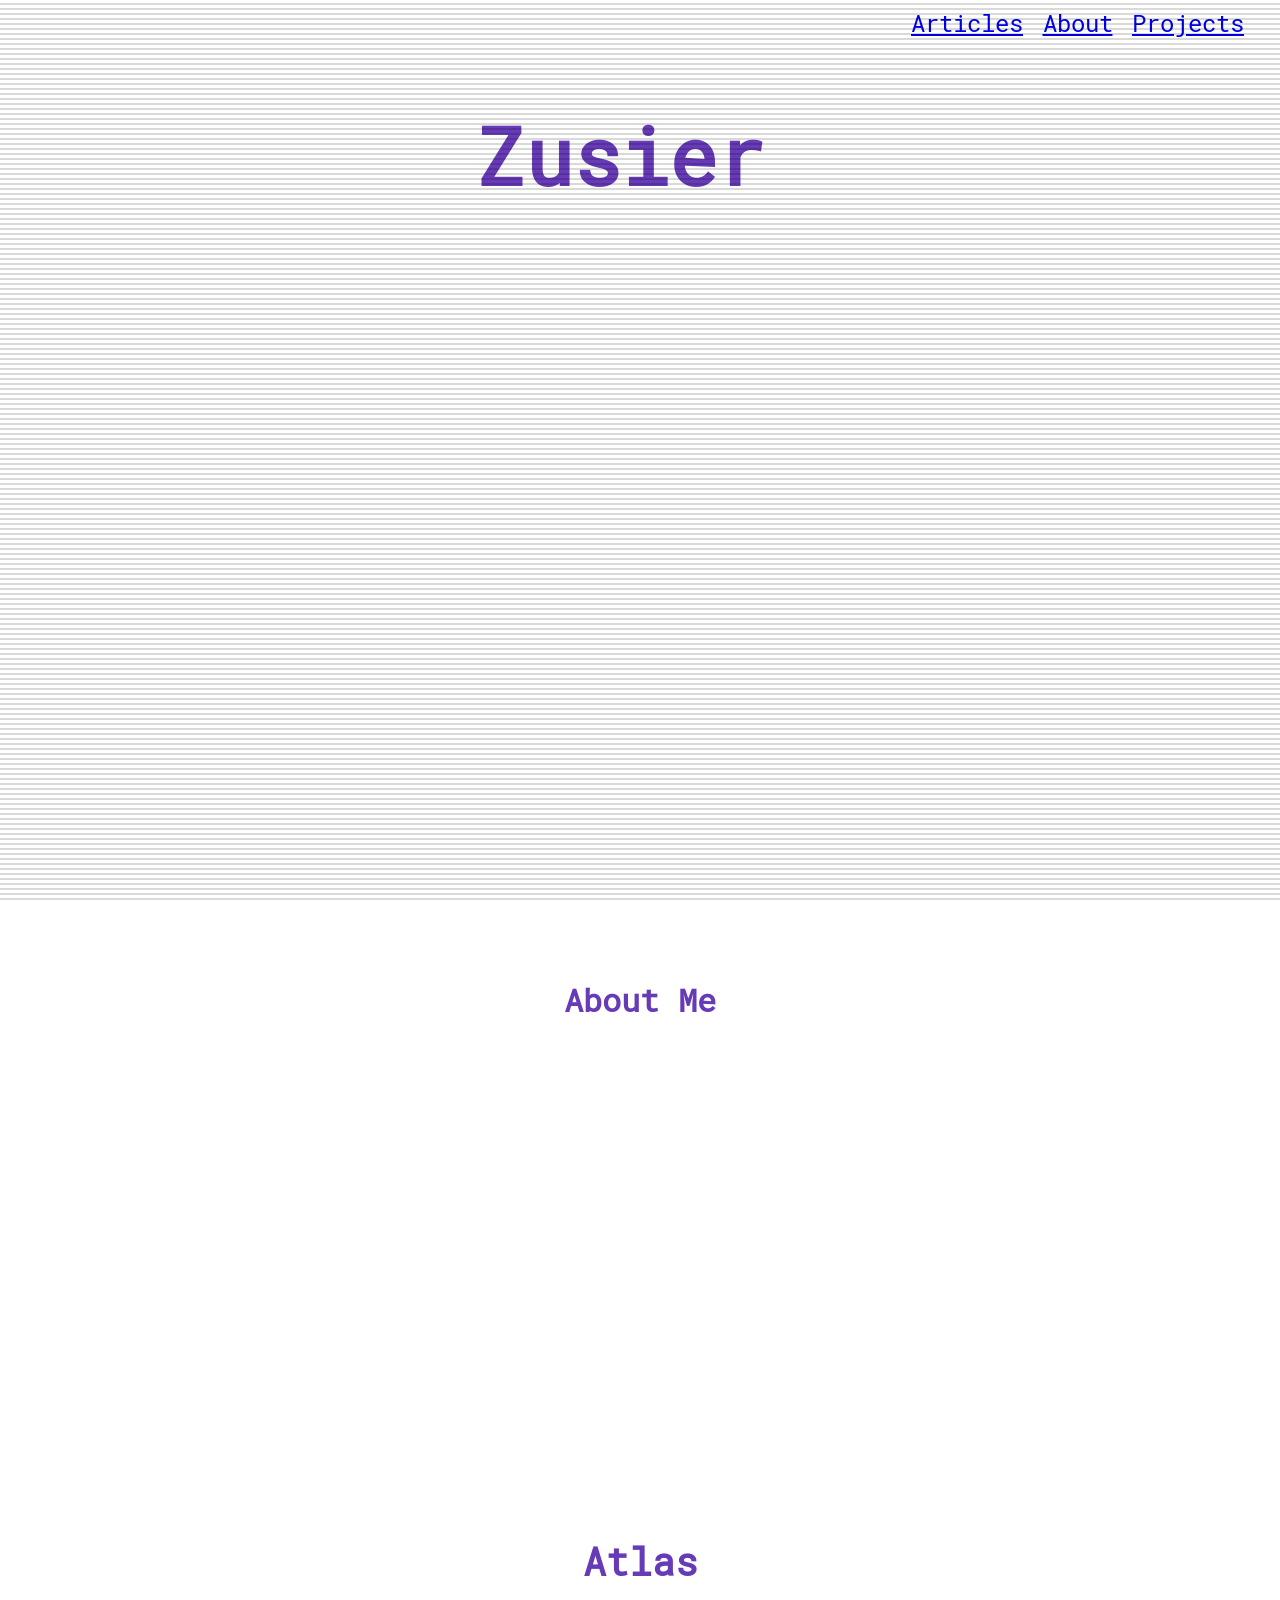
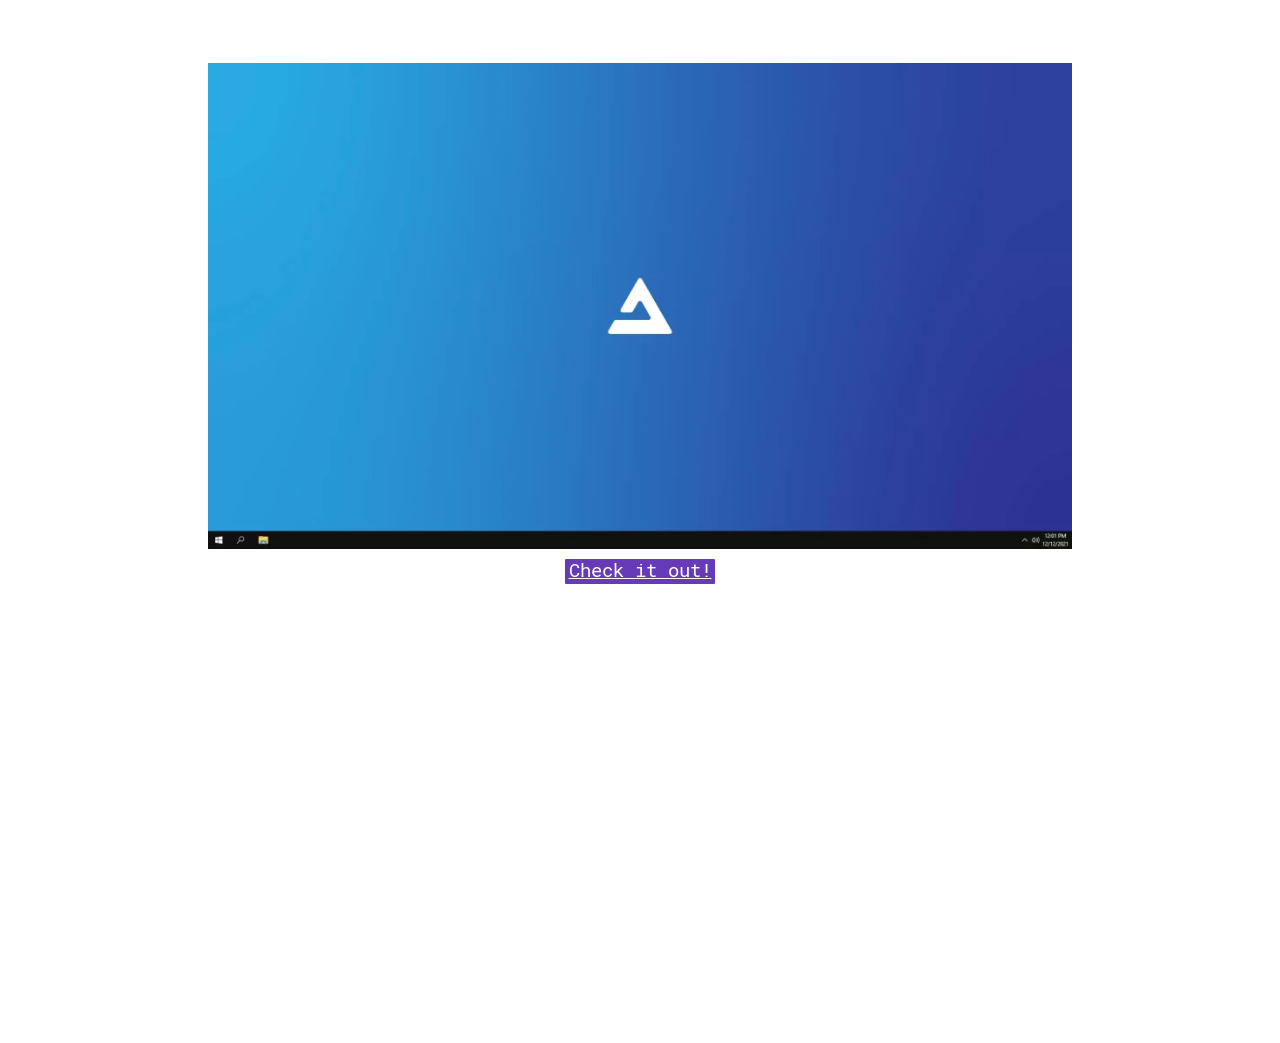
==== commit 3bd0f460: "Some improvements" ====
--- a/index.html
+++ b/index.html
@@ -10,11 +10,11 @@
 </head>
 <body>
     <div class="navbar"><div class="navbar-container"><div class="navbar-links">
-        <a href="/blog">Articles</a><a href="#about">About</a><a href="#projects">Projects</a></div></div></div>
+        <a href="/blog/">Articles</a><a href="#about">About</a><a href="#projects">Projects</a></div></div></div>
     <t1><div class='console-container'>
-        <div class='title-container'><t1text style="color: #673ab7">Zusier</t1text><div class='consoleunderscore'>&#95;</div></div><br><descriptiont>Programmer, Digital Archivist, and Self-Hoster.</descriptiont></div></t1>
-    <t2><div href='#about' id="about" class="about"><h1 class="about-title">About Me</h1><description>I loved learning about how computers worked ever since I was young. Soon enough I learned the scripting language Batch, and got hooked on programming. Now I have expanded my experience on assorted softwares/languages, including: Rust, Go, Python, Batch, Docker, Linux and more!</description></div></t2>
-    <t3><div href='projects' id="projects" class="projects-section"><div class="project-container"><div class="about-project" style="display: block;"><h1 class="project-title">Atlas</h1><p>An open and transparent modification of the Windows 10 operating system, designed to optimize performance and latency.</p></div><img class="atlas-image" src="assets/images/atlas.webp" alt="Atlas"><br><div class="center"><a href="https://github.com/Atlas-OS/Atlas " class="button ">Check it out!</a></div></div></t3>
-    <p class="webmeme">As you can tell, I am by no means a web designer.</p>
+        <div class='title-container'><t1text style="color: #673ab7">Zusier</t1text><div class='consoleunderscore'>&#95;</div></div><br><p id="bio">Programmer, Digital Archivist, and Self-Hoster.</p></div></t1>
+    <t2><div href='#about' id="about" class="about"><h1 class="about-title">About Me</h1><p>Ever since I was young, I've been fascinated by how computers work. I started out learning the scripting language Batch, and quickly became hooked on programming. Since then, I've expanded my skills and experience with a variety of programming languages and technologies, including Rust, Go, Python, Docker, Linux, and more.<br><br>Driven by a desire to apply my expertise to real-world problems, I have contributed to several community projects. As the co-founder and primary contributor of AtlasOS, a Windows modification designed for gaming, I take pride in enhancing user experiences. Additionally, I created LiftX, a Rust-based workout tracker, and have participated in other projects aimed at optimizing computer performance. I am deeply passionate about leveraging technology to solve complex problems, and I am always eager to broaden my knowledge and take on new challenges.</p></div></t2>
+    <t3><div href='projects' id="projects" class="projects-section"><div class="project-container"><div class="about-project" style="display: block;"><h1 class="project-title">Atlas</h1><p>An open and transparent modification of the Windows 10 operating system, designed to optimize performance and latency.</p></div><img class="atlas-image" src="assets/images/atlas.webp" alt="Atlas"><br><div class="center"><a href="https://github.com/Atlas-OS/Atlas " class="button">Check it out!</a></div></div></t3>
+    <p id="disclaimer">As you can tell, I am by no means a web designer.</p>
 </body>
 </html>
--- a/assets/style.min.css
+++ b/assets/style.min.css
@@ -1 +1 @@
-@font-face { font-family: 'roboto_monoregular'; src: url('roboto_mono_regular-webfont.woff2') format('woff2'); font-weight: normal; font-style: normal; font-display: swap; } body { background: #111; color: white; font-family: 'roboto_monoregular'; max-width: 100%; margin: auto; } .hidden { opacity: 0; } .navbar { background: #111; color: white; font-size: 1.5em; padding: 0.5em; position: relative; width: 100%; } .navbar-links { display: flex; width: fit-content; justify-content: space-between; max-width: 500px; float: right; padding-right: 1em; min-width: 333px; } .console-container { display: block; max-width: 600px; text-align: center; margin: 0 auto; padding-top: 5em; } .consoleunderscore { position: relative; display: inline-block; animation: blinking 1s linear infinite; font-size: 400%; } @keyframes blinking { 0% { opacity: 1; } 49% { opacity: 1; } 50% { opacity: 0; } 100% { opacity: 0; } } t1text { display: inline; max-width: 600px; font-size: 500%; text-align: center; font-weight: bold; } .title-container { display: flex; justify-content: center; align-items: center; margin-top: 1em; } descriptiont { text-align: center; font-size: small; display: block; position: relative; color: white; margin-top: -1em; } .header h1 { color: white; font-weight: 700; font-size: 150%; display: inline-block; position: relative; top: -0.75em; left: 0.20em; max-width: 100%; } .header-items { float: right; padding-top: 1em; max-width: 100%; font-size: 125%; padding-right: 2em; } .header-items a { font-size: 125%; color: white; margin-left: 0.45em; margin-right: 0.45em; text-decoration: none!important; max-width: 100%; } .nav-wrap { width: 100%; } #about { background: #111; color: #673ab7; padding: 0.5em; margin-top: 0.5em; margin-bottom: 0.5em; max-width: 100%; font-size: 100%; margin: auto; } body>t2>div { display: block; position: relative; color: #673ab7; text-align: center; top: 45em; bottom: 0; left: 0; right: 0; margin-left: 25em; margin-right: 25em; font-size: large; max-width: 100%; } body>t2>div>description { width: fit-content; max-width: 75%; display: inline-block; color: white; position: relative; text-align: center; font-size: large; margin: auto; margin-right: auto; margin-left: auto; line-height: normal; } #projects { display: block; position: relative; color: #673ab7; text-align: center; top: 50em; bottom: 0; left: 0; right: 0; font-size: larger; max-width: 75%; width: fit-content; margin: auto; } .atlas-image { display: inline-block; max-width: 90%; vertical-align: middle; margin: auto; } #projects>div>div.center>a { display: inline-block; background-color: #673ab7; color: white; vertical-align: middle; padding-left: 0.2em; padding-right: 0.2em; padding-top: 0.1em; padding-bottom: 0.1em; border-radius: 0.05em; top: 100em; max-width: max-content; margin: auto; } .about-project>p { color: white; margin: auto; width: fit-content; } .webmeme { color: white; font-size: xx-small; text-align: center; top: 50em; position: relative; margin: auto; } body::before{ /* scanline effect, credits Cyuucat */ content: ""; display: block; position: fixed; top: 0; left: 0; bottom: 0; right: 0; background: linear-gradient(rgba(20, 20, 20, 0) 66%, rgba(0, 0, 0, 0.15) 33%); background-size: 100% 5px; z-index: 9999; pointer-events: none; animation: scanlines-anim 1.0s linear infinite; } @keyframes scanlines-anim{ 0% { background-position: 0px 0px; } 100% { background-position: 0px 15px; } } @media only screen and (orientation: portrait){ body::before{ background-size: 100% 4px;} }+@font-face { font-family: 'roboto_monoregular'; src: url('roboto_mono_regular-webfont.woff2') format('woff2'); font-weight: normal; font-style: normal; font-display: swap; } body { color: white; font-family: 'roboto_monoregular'; max-width: 100%; margin: auto; } .hidden { opacity: 0; } .navbar { color: white; font-size: 1.5em; padding: 0.5em; position: relative; } .navbar-links { display: flex; width: fit-content; justify-content: space-between; max-width: 500px; float: right; padding-right: 1em; min-width: 333px; } .console-container { display: block; max-width: 600px; text-align: center; margin: 0 auto; padding-top: 5em; } .consoleunderscore { position: relative; display: inline-block; animation: blinking 1s linear infinite; font-size: 400%; } @keyframes blinking { 0% { opacity: 1; } 49% { opacity: 1; } 50% { opacity: 0; } 100% { opacity: 0; } } t1text { display: inline; max-width: 600px; font-size: 500%; text-align: center; font-weight: bold; } .title-container { display: flex; justify-content: center; align-items: center; margin-top: 1em; } #bio { text-align: center; font-size: small; display: block; position: relative; color: white; margin-top: -1em; } .header h1 { color: white; font-weight: 700; font-size: 150%; display: inline-block; position: relative; top: -0.75em; left: 0.20em; max-width: 100%; } .header-items { float: right; padding-top: 1em; max-width: 100%; font-size: 125%; padding-right: 2em; } .header-items a { font-size: 125%; color: white; margin-left: 0.45em; margin-right: 0.45em; text-decoration: none!important; max-width: 100%; } .nav-wrap { width: 100%; } #about { color: #673ab7; padding: 0.5em; margin-top: 0.5em; margin-bottom: 0.5em; max-width: 100%; font-size: 100%; margin: auto; } body>t2>div { display: block; position: relative; color: #673ab7; text-align: center; top: 45em; bottom: 0; left: 0; right: 0; margin-left: 25em; margin-right: 25em; font-size: large; max-width: 100%; } body>t2>div>p { width: fit-content; max-width: 75%; display: inline-block; color: white; position: relative; text-align: center; font-size: large; margin: auto; margin-right: auto; margin-left: auto; line-height: normal; } #projects { display: block; position: relative; color: #673ab7; text-align: center; top: 50em; bottom: 0; left: 0; right: 0; font-size: larger; max-width: 75%; width: fit-content; margin: auto; } .atlas-image { display: inline-block; max-width: 90%; vertical-align: middle; margin: auto; } .button { display: block; background-color: #673ab7; color: white; padding-left: 0.2em; padding-right: 0.2em; padding-top: 0.1em; padding-bottom: 0.1em; border-radius: 0.05em; top: 100em; max-width: max-content; margin: auto; margin-top: 0.5em; } .about-project>p { color: white; margin: auto; margin-bottom: 0.5em; width: fit-content; } #disclaimer { color: white; font-size: xx-small; text-align: center; top: 50em; position: relative; margin: auto; } body::before{ /* scanline effect, credits Cyuucat */ content: ""; display: block; position: fixed; top: 0; left: 0; bottom: 0; right: 0; background: linear-gradient(rgba(20, 20, 20, 0) 66%, rgba(0, 0, 0, 0.15) 33%); background-size: 100% 5px; z-index: 9999; pointer-events: none; animation: scanlines-anim 1.0s linear infinite; } @keyframes scanlines-anim{ 0% { background-position: 0px 0px; } 100% { background-position: 0px 15px; } } @media only screen and (orientation: portrait){ body::before{ background-size: 100% 4px;} }
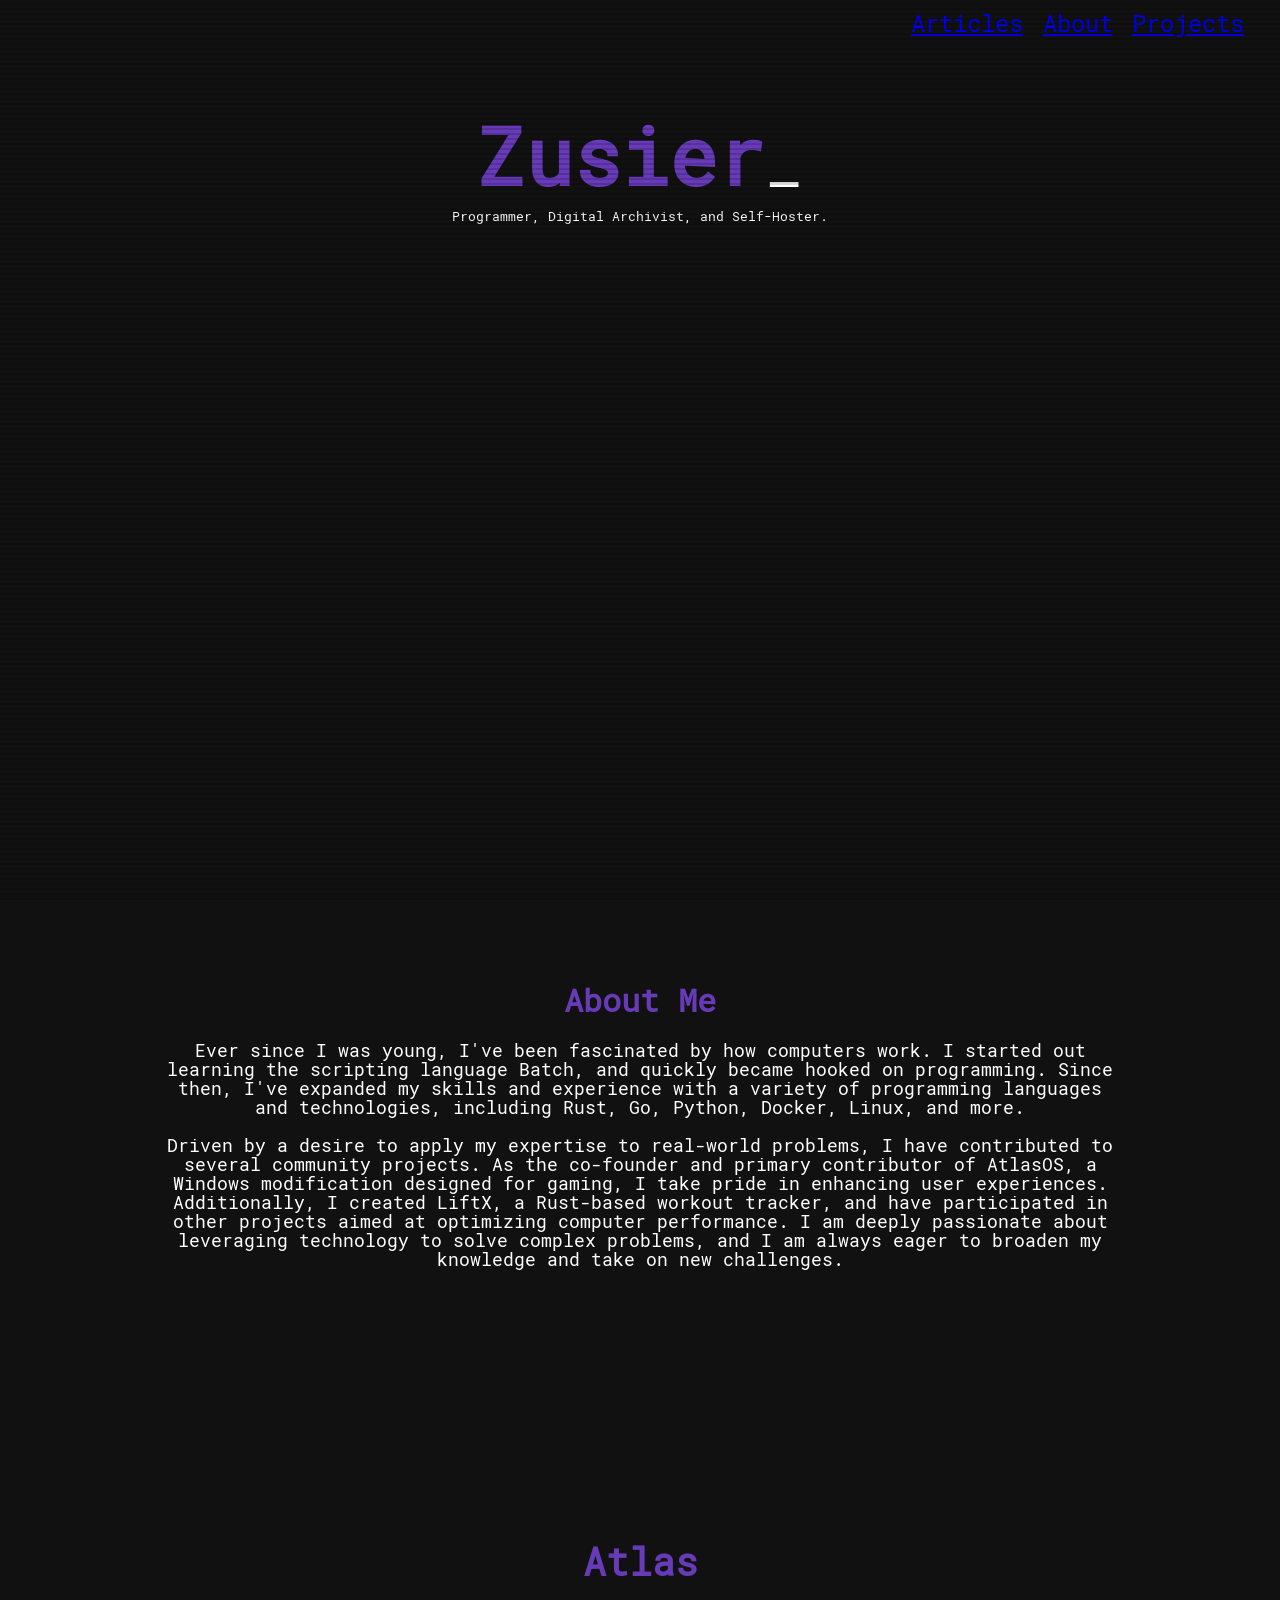
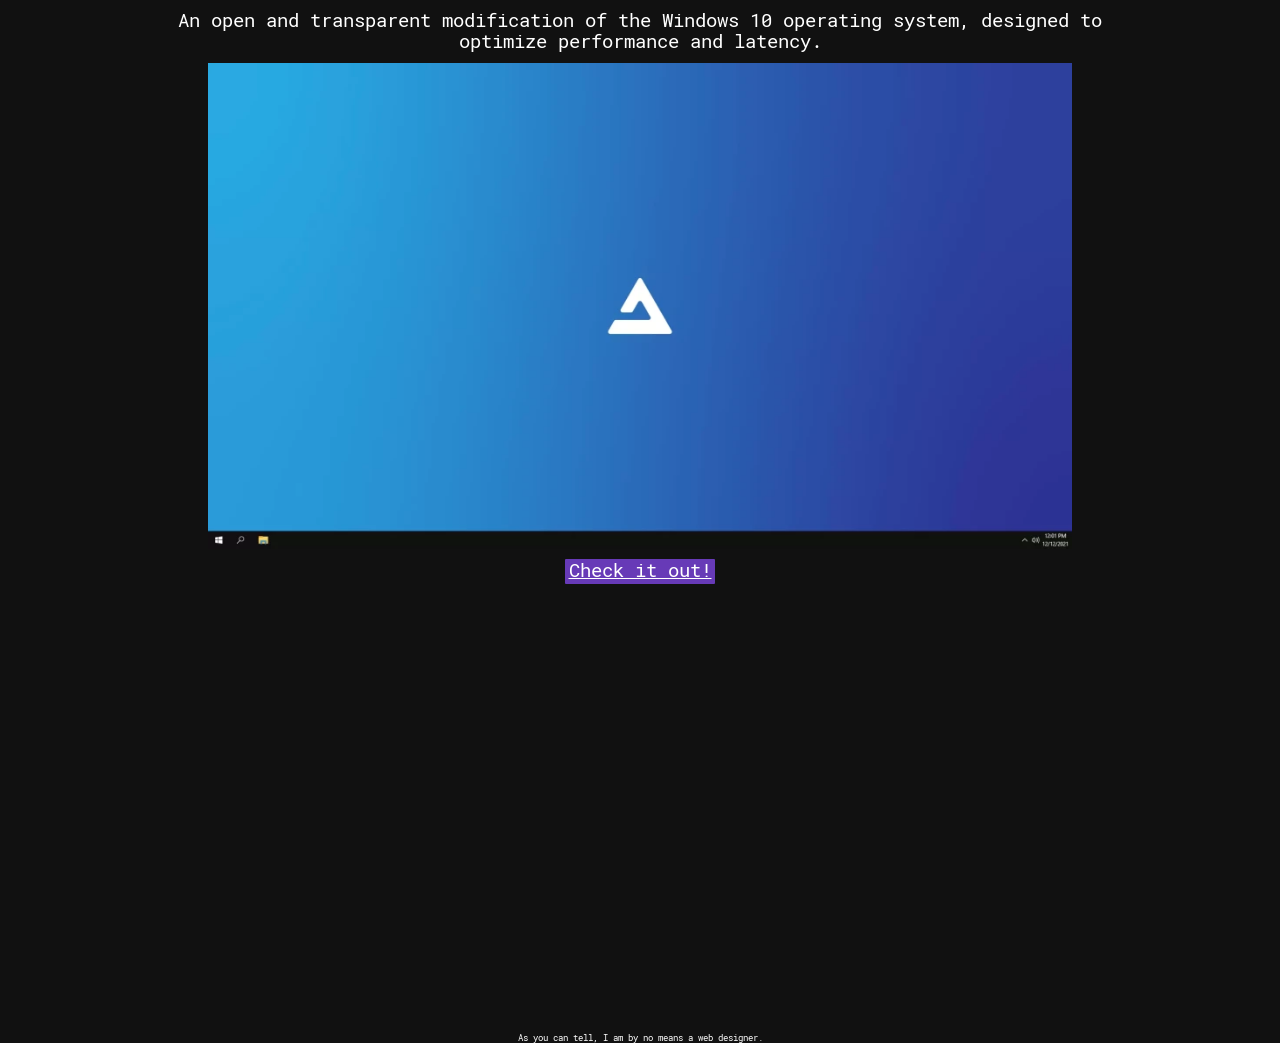
==== commit 149ff38c: "Fix background color" ====
--- a/index.html
+++ b/index.html
@@ -1,5 +1,5 @@
 <!DOCTYPE html>
-<html lang="en" style="--font: 'roboto_monoregular'">
+<html lang="en" style="--font: 'roboto_monoregular';background: #111;">
 <head>
     <meta charset="utf-8">
     <meta name="viewport" content="width=device-width, initial-scale=1" />
@@ -17,4 +17,4 @@
     <t3><div href='projects' id="projects" class="projects-section"><div class="project-container"><div class="about-project" style="display: block;"><h1 class="project-title">Atlas</h1><p>An open and transparent modification of the Windows 10 operating system, designed to optimize performance and latency.</p></div><img class="atlas-image" src="assets/images/atlas.webp" alt="Atlas"><br><div class="center"><a href="https://github.com/Atlas-OS/Atlas " class="button">Check it out!</a></div></div></t3>
     <p id="disclaimer">As you can tell, I am by no means a web designer.</p>
 </body>
-</html>+</html>
